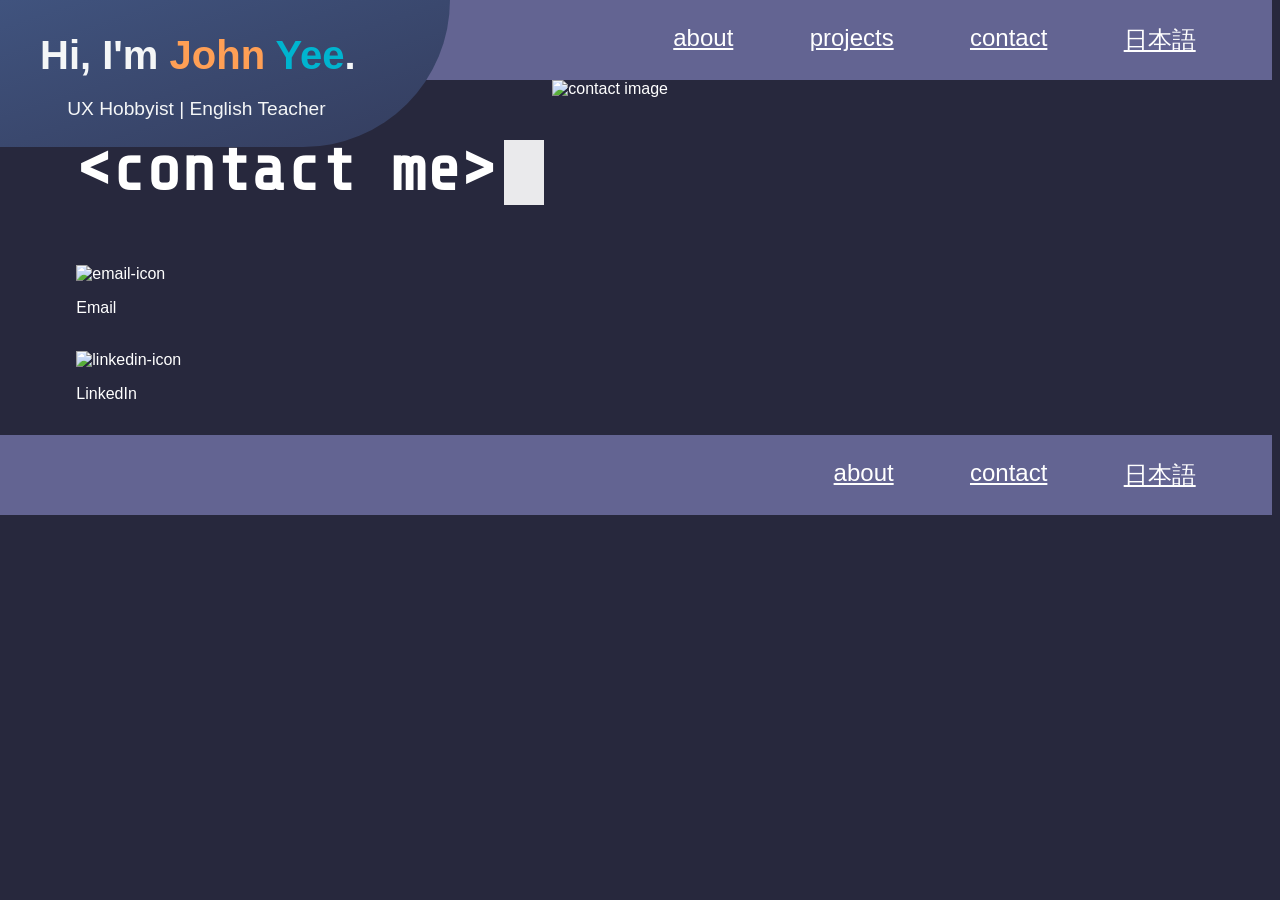
==== contact.html @ b0d940f4 "reorganizes .css and .js files, creates contact.html" ====
<html>
    <head>
        <title>John Yee</title>
        <link rel="preconnect" href="https://fonts.gstatic.com">
        <link href="https://fonts.googleapis.com/css2?family=Share+Tech+Mono&display=swap" rel="stylesheet">
        <link rel="stylesheet" href="/assets/styles.css">
    </head>

    <body>
        <header>
            <div class="logo">
                <h2>Hi, I'm <span class="first-name">John</span> <span class="last-name">Yee</span>.</h2>
                <p>UX Hobbyist | English Teacher</p>
            </div>

            <nav>
                <ul aria-role="presentation">
                    <li><a href="#about">About</a></li>
                    <li><a href="#projects">Projects</a></li>
                    <li><a href="">Contact</a></li>
                    <li><a href="">日本語</a></li>
                </ul>
            </nav>
        </header>

        <article class="contact" id="contact">
            <div class="contact-content">
                <div class="subheading">
                    <h2>&lt;contact me&gt;</h2>
                    <div class="white" id="white1"></div>
                </div>

                <div>
                    <div>
                        <img alt="email-icon">
                        <p>Email</p>
                    </div>
                    <br>
                    <div>
                        <img alt="linkedin-icon">
                        <p>LinkedIn</p>
                    </div>
                </div>
            </div>

            <img src="" alt="contact image">
        </article>

        <footer>
            <nav>
                <ul aria-role="presentation">
                    <li><a href="#about">About</a></li>
                    <li><a href="">Contact</a></li>
                    <li><a href="">日本語</a></li>
                </ul>
            </nav>
            <script src="assets/main.js"></script>
        </footer>
    </body>
</html>
---- assets/styles.css ----
html {
    font-size: 16px;
}

header {
    width: 100%;
    margin: 0 auto;
}

body {
    margin-top: 0;
    margin-left: 0;
    font-family:Arial, Helvetica, sans-serif;
    background-color: rgba(39,40,61,255);
    color: white;
}

.logo {
    position:absolute;
    width: 450px;
    height: auto;
    border-bottom-right-radius: 600px;
    background-image: linear-gradient(to bottom right, rgba(64,83,126,255), rgba(52,61,94,255));
    z-index: 2;
    color:rgb(244,246,247);
}

.logo h2 {
    font-size: 2.5em;
    margin-top: 1em 0;
    margin-left: 1em;
    margin-bottom: 0.5em;
    text-align: left;
}

.logo p {
    font-size: 1.2em;
    padding-left: 3.5em;
    margin-bottom: 1.4em;
}

.first-name {
    color: rgba(255,159,85,255);
}

.last-name {
    color: rgba(0,180,207,255);
}

nav {
    width: 100%;
    background-color: rgba(99,100,146,255);
}

nav ul {
    display: flex;
    justify-content: flex-end;
    list-style-type: none;
    margin-bottom: 0;
    padding: 1.5em 0;
}

li {
    margin-right: 6%;
    font-size: 1.5em;
    text-transform: lowercase;
}

li a {
    color: white;
}

.banner {
    display: flex;
    align-items: center;
    justify-content: space-between;
    width: 100%;
    height: 650px;
}

.banner-item {
    margin: 0 6%;
}

.banner-item h1 {
    font-size: 4em;
    border-top: white 2px solid;
    border-bottom: white 2px solid;
    padding: 0.5em 0;
}

.about, .contact {
    display: flex;
    width: 90%;
    margin: 0 auto;
    margin-left: 6%;
}

.about p, .project-explanation p {
    font-size: 2em;
    margin: 0;
    margin-left: 0.5em;
    margin-bottom: 0.5em;
    width: 90%;
}

#hyogo {
    color: rgba(0,155,121,255);
}

.icons {
    margin: 9%;
}

.subheading {
    display: flex;
}

.subheading h2 {
    font-family: "Share Tech Mono";
    font-size: 4rem;
}

.white {
    width: 40px;
    height:65px;
    background-color: white;
    opacity: 0.9;
    margin: 60px 0.5em;
}

.projects {
    color:white;
    width: 90%;
    margin: 0 6%;
}

.projects-bar {
    width: 50%;
    height: 70px;
    margin-bottom: 0;    
    display: flex;
    justify-content: space-around;
    align-items: flex-end;
    background-color: transparent;
}

.projects-bar button {
    width: 40%;
    padding: 1em;
    text-align: center;
    border-top-left-radius: 20px;
    border-top-right-radius: 20px;
    margin-bottom: 0;
    margin-right: 1em;
    margin-left: 1em;
    color:white;
    border:0;
}

.english {
    background: linear-gradient(rgba(105,173,192,255), rgba(85,162,182,255));
}

.web {
    background: linear-gradient(rgba(254,162,77,255), rgba(251,141,46,255));
}

button:focus {
    outline-color: rgba(85,162,182,255);
    -moz-outline-radius-topleft: 20px;
    -moz-outline-radius-topright: 20px;
}

.english, .web {
    font-size: 1.5em;
    border-top-left-radius: 25px;
    border-top-right-radius: 25px;
    height:60px;
}

.eng-item {
    background: linear-gradient(rgba(105,173,192,255), rgba(85,162,182,255));
    font-size: 2em;
    border-radius: 25px;
    border-top-left-radius: 15px;
    text-align: center;
    display:block;
}

.web-item {
    background: linear-gradient(rgba(254,162,77,255), rgba(251,141,46,255));
    font-size: 2em;
    border-radius: 25px;
    border-top-left-radius: 15px;
    text-align: center;
    display: none;
}
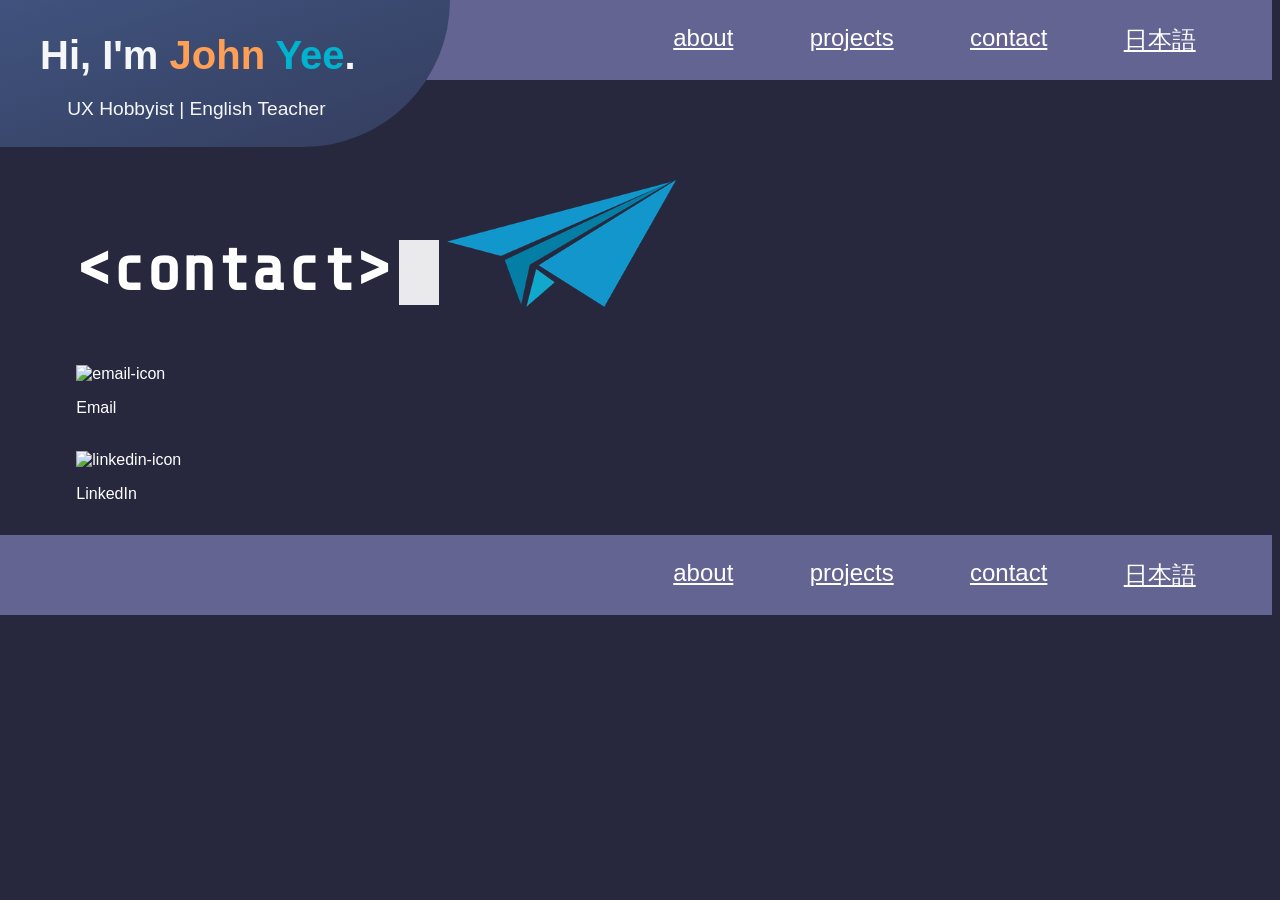
==== commit e21cfec6: "renames js files, adds js function to contact.html" ====
--- a/contact.html
+++ b/contact.html
@@ -1,33 +1,33 @@
 <html>
     <head>
-        <title>John Yee</title>
+        <title>Contact</title>
         <link rel="preconnect" href="https://fonts.gstatic.com">
         <link href="https://fonts.googleapis.com/css2?family=Share+Tech+Mono&display=swap" rel="stylesheet">
-        <link rel="stylesheet" href="/assets/styles.css">
+        <link rel="stylesheet" href="assets/styles.css">
     </head>
 
     <body>
         <header>
-            <div class="logo">
+            <div class="logo" onclick="location.href='index.html';" style="cursor: pointer;">
                 <h2>Hi, I'm <span class="first-name">John</span> <span class="last-name">Yee</span>.</h2>
                 <p>UX Hobbyist | English Teacher</p>
             </div>
 
             <nav>
                 <ul aria-role="presentation">
-                    <li><a href="#about">About</a></li>
-                    <li><a href="#projects">Projects</a></li>
+                    <li><a href="index.html#about">About</a></li>
+                    <li><a href="index.html#projects">Projects</a></li>
                     <li><a href="">Contact</a></li>
                     <li><a href="">日本語</a></li>
                 </ul>
             </nav>
         </header>
-
+        <div class="gap"></div>
         <article class="contact" id="contact">
             <div class="contact-content">
                 <div class="subheading">
-                    <h2>&lt;contact me&gt;</h2>
-                    <div class="white" id="white1"></div>
+                    <h2>&lt;contact&gt;</h2>
+                    <div class="white" id="white3"></div>
                 </div>
 
                 <div>
@@ -43,18 +43,19 @@
                 </div>
             </div>
 
-            <img src="" alt="contact image">
+            <img src="media/airplane.png" alt="contact image" width="20%" height="20%">
         </article>
 
         <footer>
             <nav>
                 <ul aria-role="presentation">
-                    <li><a href="#about">About</a></li>
+                    <li><a href="index.html#about">About</a></li>
+                    <li><a href="index.html#projects">Projects</a></li>
                     <li><a href="">Contact</a></li>
                     <li><a href="">日本語</a></li>
                 </ul>
             </nav>
-            <script src="assets/main.js"></script>
+            <script type="text/javascript" src="assets/contact.js"></script>
         </footer>
     </body>
 </html>
--- a/assets/styles.css
+++ b/assets/styles.css
@@ -195,4 +195,8 @@
     border-top-left-radius: 15px;
     text-align: center;
     display: none;
+}
+
+.gap {
+    height: 100px;
 }
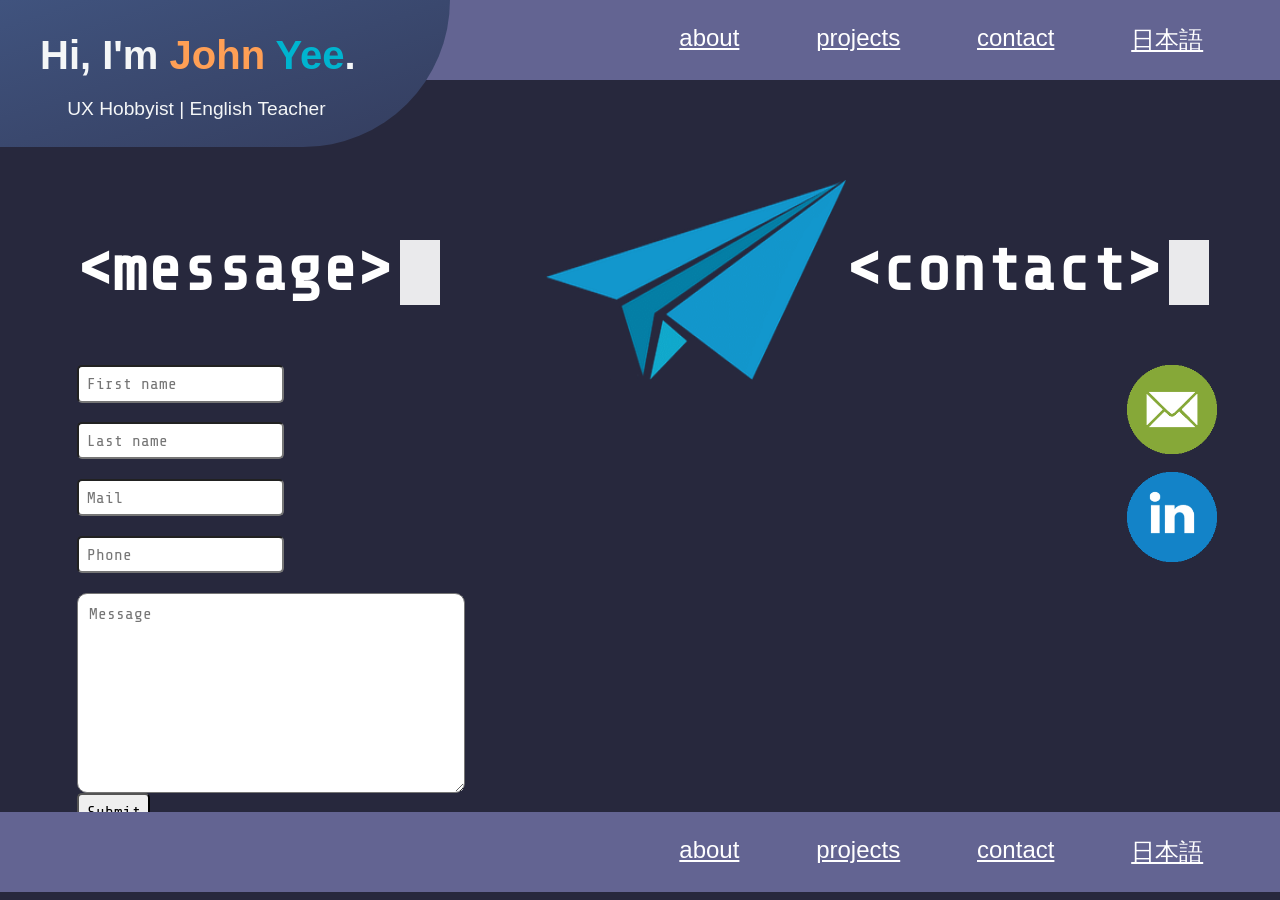
==== commit e3f6c190: "adds form, reformats contact page" ====
--- a/contact.html
+++ b/contact.html
@@ -22,28 +22,47 @@
                 </ul>
             </nav>
         </header>
+
         <div class="gap"></div>
+
         <article class="contact" id="contact">
+            <div class="contact-content">
+                <div class="subheading">
+                    <h2>&lt;message&gt;</h2>
+                    <div class="white" id="white3"></div>
+                </div>
+
+                <div class="form">
+                    <form action="action_page.php">
+                        <input type="text" id="fname" name="firstname" placeholder="First name">
+                        <input type="text" id="lname" name="lastname" placeholder="Last name">
+                        <br>
+                        <input type="text" id="mail" name="mail" placeholder="Mail">
+                        <input type="text" id="phone" name="phone" placeholder="Phone">
+                        <br>
+                        <textarea id="subject" name="subject" placeholder="Message"></textarea>
+                        <br>
+                        <input type="submit" value="Submit">
+                    </form>
+                </div>
+            </div>
+
+            <img class="airplane" src="media/airplane.png" alt="contact image" width="300px" height="200px">
+
             <div class="contact-content">
                 <div class="subheading">
                     <h2>&lt;contact&gt;</h2>
                     <div class="white" id="white3"></div>
                 </div>
 
-                <div>
-                    <div>
-                        <img alt="email-icon">
-                        <p>Email</p>
-                    </div>
-                    <br>
-                    <div>
-                        <img alt="linkedin-icon">
-                        <p>LinkedIn</p>
-                    </div>
+                <div class="email">
+                    <a href="https://www.google.com" target="_blank"><img src="media/email-icon.png" alt="email-icon" width="90px"></a>
+                </div>
+                <br>
+                <div class="linkedin">
+                    <a href="https://www.linkedin.com/in/johnpyee" target="_blank"><img src="media/linkedin-icon.png" alt="linkedin-icon" width="90px"></a>
                 </div>
             </div>
-
-            <img src="media/airplane.png" alt="contact image" width="20%" height="20%">
         </article>
 
         <footer>
--- a/assets/styles.css
+++ b/assets/styles.css
@@ -13,12 +13,14 @@
     font-family:Arial, Helvetica, sans-serif;
     background-color: rgba(39,40,61,255);
     color: white;
+    position:relative;
+    width: 100%;
 }
 
 .logo {
     position:absolute;
     width: 450px;
-    height: auto;
+    height: 147px;
     border-bottom-right-radius: 600px;
     background-image: linear-gradient(to bottom right, rgba(64,83,126,255), rgba(52,61,94,255));
     z-index: 2;
@@ -66,7 +68,7 @@
     text-transform: lowercase;
 }
 
-li a {
+a {
     color: white;
 }
 
@@ -199,4 +201,45 @@
 
 .gap {
     height: 100px;
+}
+
+.airplane {
+    margin-left: 7%;
+}
+
+.email, .linkedin {
+    text-align: right;
+}
+
+.email p {
+    margin-left: 3%;
+    font-family: "Share Tech Mono";
+    font-size: 1.7em;
+}
+
+.contact {
+    display: flex;
+}
+
+input {
+    font-family: "Share Tech Mono";
+    margin-bottom: 5%;
+    padding: 2% 2%;
+    font-size: 1em;
+    border-radius: 5px;
+}
+
+textarea {
+    font-family: "Share Tech Mono";
+    font-size: 1em;
+    padding: 3%;
+    width: 100%;
+    height: 200px;
+    border-radius: 10px;
+}
+
+footer {
+    position:absolute;
+    bottom:0;
+    width:100%
 }
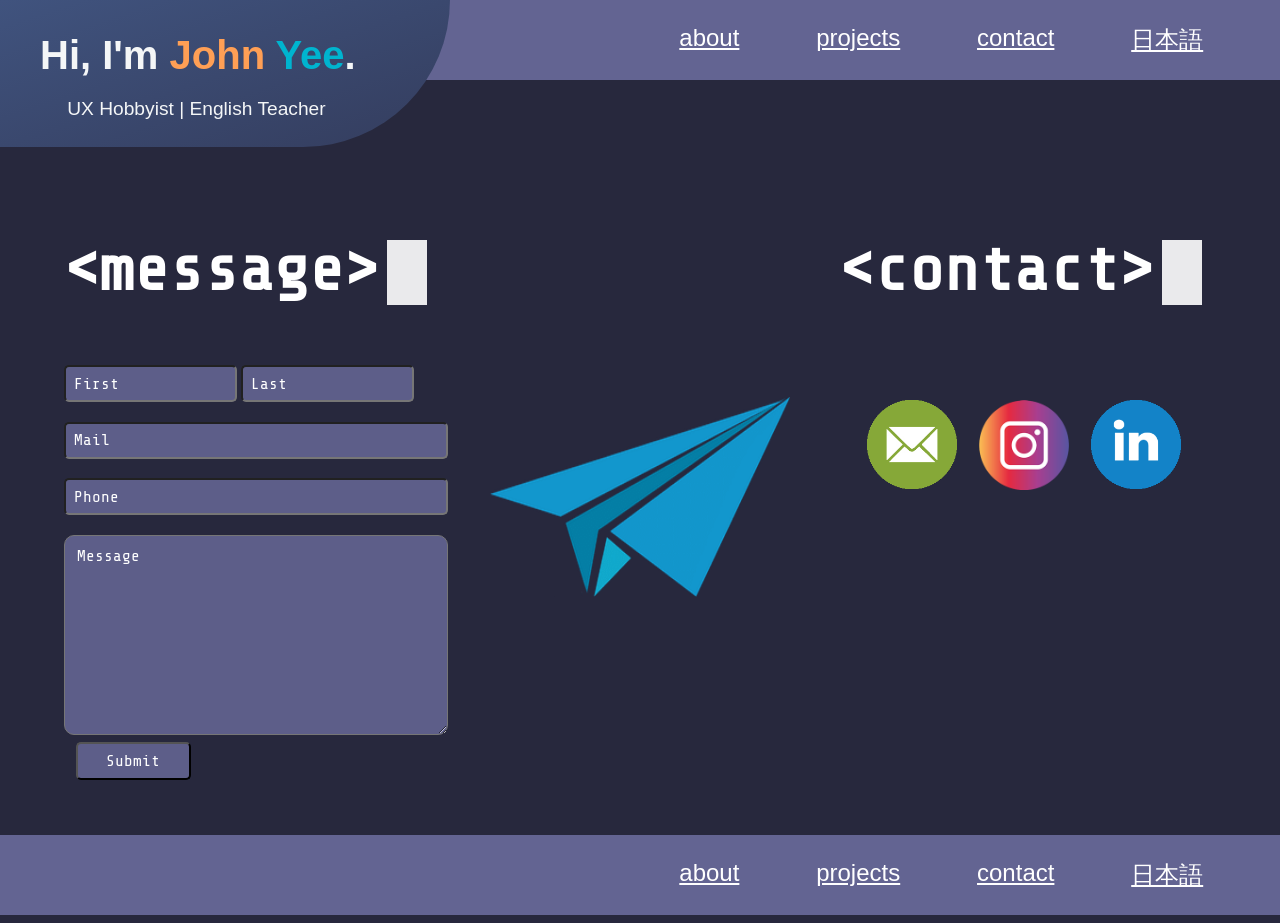
==== commit 6a0c4fe8: "updates contact page" ====
--- a/contact.html
+++ b/contact.html
@@ -26,7 +26,7 @@
         <div class="gap"></div>
 
         <article class="contact" id="contact">
-            <div class="contact-content">
+            <div class="form-content">
                 <div class="subheading">
                     <h2>&lt;message&gt;</h2>
                     <div class="white" id="white3"></div>
@@ -34,15 +34,16 @@
 
                 <div class="form">
                     <form action="action_page.php">
-                        <input type="text" id="fname" name="firstname" placeholder="First name">
-                        <input type="text" id="lname" name="lastname" placeholder="Last name">
+                        <input type="text" id="fname" name="firstname" placeholder="First">
+                        <input type="text" id="lname" name="lastname" placeholder="Last">
                         <br>
                         <input type="text" id="mail" name="mail" placeholder="Mail">
+                        <br>
                         <input type="text" id="phone" name="phone" placeholder="Phone">
                         <br>
                         <textarea id="subject" name="subject" placeholder="Message"></textarea>
                         <br>
-                        <input type="submit" value="Submit">
+                        <input id="submit" type="submit" value="Submit">
                     </form>
                 </div>
             </div>
@@ -52,18 +53,24 @@
             <div class="contact-content">
                 <div class="subheading">
                     <h2>&lt;contact&gt;</h2>
-                    <div class="white" id="white3"></div>
+                    <div class="white" id="white4"></div>
                 </div>
 
-                <div class="email">
-                    <a href="https://www.google.com" target="_blank"><img src="media/email-icon.png" alt="email-icon" width="90px"></a>
-                </div>
-                <br>
-                <div class="linkedin">
-                    <a href="https://www.linkedin.com/in/johnpyee" target="_blank"><img src="media/linkedin-icon.png" alt="linkedin-icon" width="90px"></a>
+                <div class="icons">
+                    <div class="email">
+                        <a href="https://www.google.com" target="_blank"><img src="media/email-icon.png" alt="email-icon" width="90px"></a>
+                    </div>
+                    <div class="insta">
+                        <a href="https://www.instagram.com" target="_blank"><img src="media/insta.png" width="90px"></a>
+                    </div>
+                    <div class="linkedin">
+                        <a href="https://www.linkedin.com/in/johnpyee" target="_blank"><img src="media/linkedin-icon.png" alt="linkedin-icon" width="90px"></a>
+                    </div>
                 </div>
             </div>
         </article>
+
+        <div class="gap"></div>
 
         <footer>
             <nav>
--- a/assets/styles.css
+++ b/assets/styles.css
@@ -204,21 +204,20 @@
 }
 
 .airplane {
-    margin-left: 7%;
-}
-
-.email, .linkedin {
-    text-align: right;
-}
-
-.email p {
-    margin-left: 3%;
-    font-family: "Share Tech Mono";
-    font-size: 1.7em;
+    display: flex;
+    justify-self: center;
+    align-self: center;
 }
 
 .contact {
-    display: flex;
+    display: grid;
+    grid-template-columns: 1fr 1fr 1fr;;
+    margin: 0 auto;
+}
+
+.contact-content .subheading {
+    display: flex;
+    justify-content: center;  
 }
 
 input {
@@ -227,6 +226,20 @@
     padding: 2% 2%;
     font-size: 1em;
     border-radius: 5px;
+    width: 100%;
+    background-color: rgba(99,100,146,0.9);
+}
+
+#fname, #lname {
+    width: 45%;
+}
+
+#submit {
+    background-image: rgb(18,150,203);
+    justify-self: right;
+    margin-left: 3%;
+    width: 30%;
+    color: white;
 }
 
 textarea {
@@ -236,10 +249,25 @@
     width: 100%;
     height: 200px;
     border-radius: 10px;
+    margin-bottom: 2%;
+    background-color: rgba(99,100,146,0.9);
+}
+
+::placeholder {
+    color: white;
+}
+
+textarea:focus, input:focus {
+    color: white;
+}
+
+.icons {
+    display: flex;
+    justify-content: space-between;
 }
 
 footer {
-    position:absolute;
-    bottom:0;
-    width:100%
+    position: absolute;
+    bottom: 0;
+    width: 100%;
 }
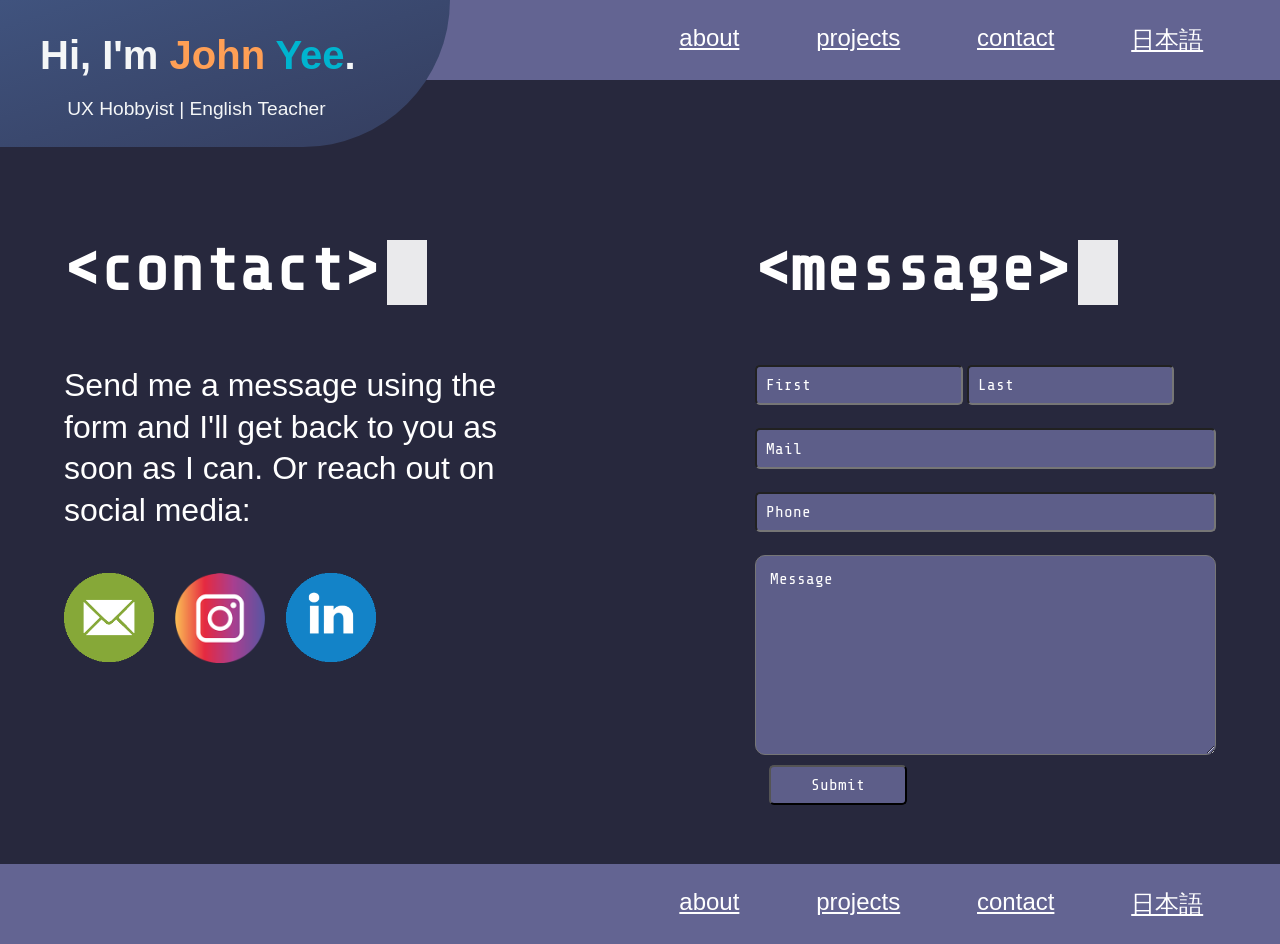
==== commit 6e0e05c3: "adds media queries to index.html, contact.html" ====
--- a/contact.html
+++ b/contact.html
@@ -4,6 +4,7 @@
         <link rel="preconnect" href="https://fonts.gstatic.com">
         <link href="https://fonts.googleapis.com/css2?family=Share+Tech+Mono&display=swap" rel="stylesheet">
         <link rel="stylesheet" href="assets/styles.css">
+        <meta name="viewport" content="width=device-width, initial-scale=1, minimum-scale=1" />
     </head>
 
     <body>
@@ -26,6 +27,29 @@
         <div class="gap"></div>
 
         <article class="contact" id="contact">
+            <div class="contact-content">
+                <div class="subheading">
+                    <h2>&lt;contact&gt;</h2>
+                    <div class="white" id="white4"></div>
+                </div>
+
+                <p>Send me a message using the form and I'll get back to you as soon as I can. Or reach out on social media:</p>
+
+                <div class="icons">
+                    <div class="email">
+                        <a href="https://www.google.com" target="_blank"><img src="media/email-icon.png" alt="email-icon" width="90px"></a>
+                    </div>
+                    <div class="insta">
+                        <a href="https://www.instagram.com" target="_blank"><img src="media/insta.png" width="90px"></a>
+                    </div>
+                    <div class="linkedin">
+                        <a href="https://www.linkedin.com/in/johnpyee" target="_blank"><img src="media/linkedin-icon.png" alt="linkedin-icon" width="90px"></a>
+                    </div>
+                </div>
+            </div>
+
+            <div></div>
+
             <div class="form-content">
                 <div class="subheading">
                     <h2>&lt;message&gt;</h2>
@@ -47,27 +71,6 @@
                     </form>
                 </div>
             </div>
-
-            <img class="airplane" src="media/airplane.png" alt="contact image" width="300px" height="200px">
-
-            <div class="contact-content">
-                <div class="subheading">
-                    <h2>&lt;contact&gt;</h2>
-                    <div class="white" id="white4"></div>
-                </div>
-
-                <div class="icons">
-                    <div class="email">
-                        <a href="https://www.google.com" target="_blank"><img src="media/email-icon.png" alt="email-icon" width="90px"></a>
-                    </div>
-                    <div class="insta">
-                        <a href="https://www.instagram.com" target="_blank"><img src="media/insta.png" width="90px"></a>
-                    </div>
-                    <div class="linkedin">
-                        <a href="https://www.linkedin.com/in/johnpyee" target="_blank"><img src="media/linkedin-icon.png" alt="linkedin-icon" width="90px"></a>
-                    </div>
-                </div>
-            </div>
         </article>
 
         <div class="gap"></div>
--- a/assets/styles.css
+++ b/assets/styles.css
@@ -1,3 +1,4 @@
+
 html {
     font-size: 16px;
 }
@@ -15,6 +16,8 @@
     color: white;
     position:relative;
     width: 100%;
+    max-width: 2030px;
+    margin: 0 auto;
 }
 
 .logo {
@@ -81,7 +84,7 @@
 }
 
 .banner-item {
-    margin: 0 6%;
+    margin: 0 4%;
 }
 
 .banner-item h1 {
@@ -121,6 +124,16 @@
 .subheading h2 {
     font-family: "Share Tech Mono";
     font-size: 4rem;
+}
+
+.skills1 li {
+    font-style: italic;
+    font-size: 2em;
+    margin-bottom: 1em;
+}
+
+.skills2 {
+    display: none;
 }
 
 .white {
@@ -211,13 +224,14 @@
 
 .contact {
     display: grid;
-    grid-template-columns: 1fr 1fr 1fr;;
+    grid-template-columns: 2fr 1fr 2fr;;
     margin: 0 auto;
 }
 
-.contact-content .subheading {
-    display: flex;
-    justify-content: center;  
+.contact-content p {
+    font-size: 2em;
+    line-height: 1.3;
+    margin-top: 0;
 }
 
 input {
@@ -228,6 +242,7 @@
     border-radius: 5px;
     width: 100%;
     background-color: rgba(99,100,146,0.9);
+    color:white;
 }
 
 #fname, #lname {
@@ -251,6 +266,7 @@
     border-radius: 10px;
     margin-bottom: 2%;
     background-color: rgba(99,100,146,0.9);
+    color:white;
 }
 
 ::placeholder {
@@ -262,12 +278,76 @@
 }
 
 .icons {
-    display: flex;
-    justify-content: space-between;
+    display:flex;
+    margin-left:0;
+}
+
+.email, .insta {
+    margin-right: 5%;
 }
 
 footer {
     position: absolute;
     bottom: 0;
     width: 100%;
-}+}
+
+@media only screen and (max-width: 1080px) {
+    .banner {
+        display: block;
+        margin-top: 100px;
+        height: auto;
+    }
+
+    .banner h1 {
+        font-size: 6.5vw;
+        text-align: center;
+    }
+
+    .banner img {
+        display: block;
+        width: 85%;
+        margin: 0 auto;
+    }
+
+    .about img {
+        margin-top: 50px;
+    }
+    .skills1 {
+        display: none;
+    }
+    .skills2 {
+        display: block;
+        margin-left: 7%;
+        font-size: 2em;
+        width: 90%
+    }
+    .skills2 li {
+        font-size: 1em;
+        font-style: italic;
+        padding-right: 1em;
+        margin-bottom: 1em;
+    }
+    .skills2 ul {
+        display: flex;
+        flex-wrap: wrap;
+    }
+}
+
+@media only screen and (max-width: 610px) {
+    .about img {
+        width: 40%;
+    }
+}
+
+@media only screen and (max-width: 465px) {
+    .about img {
+        display: none;
+    }
+}
+
+@media only screen and (max-width: 845px) {
+    .contact {
+        display: block;
+    }
+}
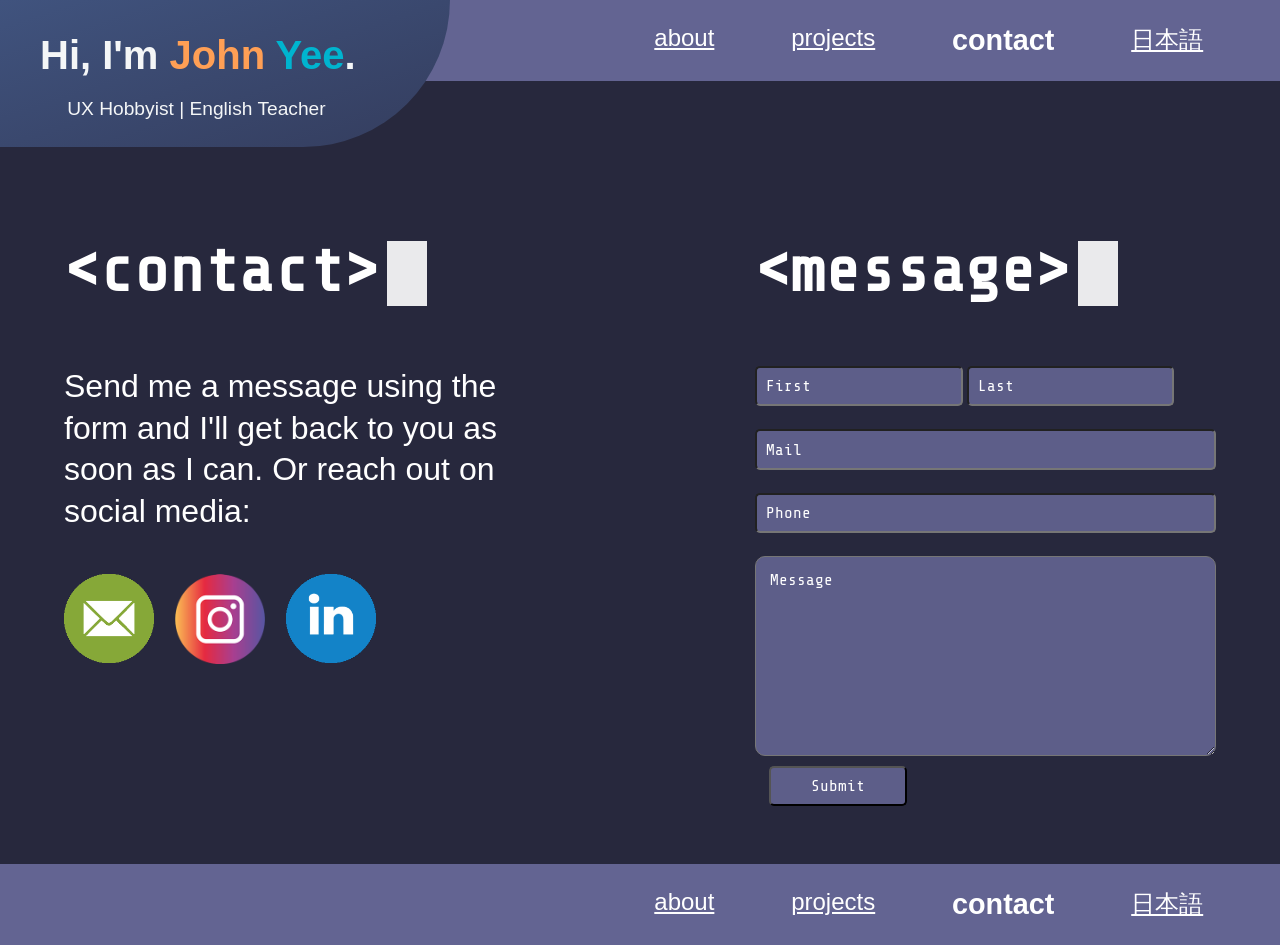
==== commit 310b986d: "updates contact link, shin-onsen links to website in different window" ====
--- a/contact.html
+++ b/contact.html
@@ -14,11 +14,26 @@
                 <p>UX Hobbyist | English Teacher</p>
             </div>
 
-            <nav>
+            <nav class="top-nav">
                 <ul aria-role="presentation">
                     <li><a href="index.html#about">About</a></li>
                     <li><a href="index.html#projects">Projects</a></li>
-                    <li><a href="">Contact</a></li>
+                    <li><a style="font-weight: bold; font-size: 1.2em;">Contact</a></li>
+                    <li><a href="">日本語</a></li>
+                </ul>
+            </nav>
+
+            <nav class="mobile-nav">
+                <div class="hamburger-open">
+                    <p id="hamburger-open">≡</p>
+                </div>
+                <div class="hamburger-close">
+                    <p id="hamburger-close">≡</p>
+                </div>
+                <ul id="mobile-nav-menu" aria-role="presentation">
+                    <li><a href="#about">About</a></li>
+                    <li><a href="#projects">Projects</a></li>
+                    <li style="margin-top: 0.5em; margin-bottom: 0.5em; font-weight: bold;"><a>Contact</a></li>
                     <li><a href="">日本語</a></li>
                 </ul>
             </nav>
@@ -80,7 +95,7 @@
                 <ul aria-role="presentation">
                     <li><a href="index.html#about">About</a></li>
                     <li><a href="index.html#projects">Projects</a></li>
-                    <li><a href="">Contact</a></li>
+                    <li><a style="font-weight: bold; font-size: 1.2em;">Contact</a></li>
                     <li><a href="">日本語</a></li>
                 </ul>
             </nav>
--- a/assets/styles.css
+++ b/assets/styles.css
@@ -17,7 +17,12 @@
     position:relative;
     width: 100%;
     max-width: 2030px;
+    min-width: 310px;
     margin: 0 auto;
+}
+
+a {
+    color: white;
 }
 
 .logo {
@@ -26,7 +31,7 @@
     height: 147px;
     border-bottom-right-radius: 600px;
     background-image: linear-gradient(to bottom right, rgba(64,83,126,255), rgba(52,61,94,255));
-    z-index: 2;
+    z-index: 5;
     color:rgb(244,246,247);
 }
 
@@ -71,8 +76,53 @@
     text-transform: lowercase;
 }
 
-a {
-    color: white;
+.hamburger-open {
+    display: flex;
+    justify-content: flex-end;
+}
+
+#hamburger-open {
+    display: block;
+    margin-right:0;
+    padding: 2% 5%;
+    cursor: pointer;
+}
+
+.hamburger-close {
+    display: flex;
+    justify-content: flex-end;
+}
+
+#hamburger-close {
+    display: none;
+    margin-right:0;
+    padding: 2% 5%;
+    justify-content: flex-end;
+    background-color: rgba(39,40,61,255);
+    cursor: pointer;
+}
+
+.mobile-nav p {
+    font-size: 4em;
+    text-align: right;
+    padding:0.3em 0;
+    margin:0;
+    margin-right:5%;
+}
+
+.mobile-nav ul {
+    background-color: rgba(99,100,146,255);
+    margin: 0;
+    padding-right: 3%;
+    line-height: 1.5;
+    width: 40%;
+    position:absolute; 
+    text-align: right;
+    display: block;
+    right:0;
+    opacity: 0.9;
+    display: none;
+    z-index: 2;
 }
 
 .banner {
@@ -179,6 +229,7 @@
 
 .web {
     background: linear-gradient(rgba(254,162,77,255), rgba(251,141,46,255));
+    font-family: "Share Tech Mono";
 }
 
 button:focus {
@@ -194,22 +245,33 @@
     height:60px;
 }
 
-.eng-item {
+.eng-folder {
     background: linear-gradient(rgba(105,173,192,255), rgba(85,162,182,255));
+    display:grid;
+}
+
+.web-folder {
+    background: linear-gradient(rgba(254,162,77,255), rgba(251,141,46,255));
+    display: none;
+    font-family: "Share Tech Mono";
+}
+
+.eng-folder, .web-folder {
+    grid-template-columns: 1fr 2fr;
+    padding: 4%;
     font-size: 2em;
     border-radius: 25px;
     border-top-left-radius: 15px;
-    text-align: center;
-    display:block;
-}
-
-.web-item {
-    background: linear-gradient(rgba(254,162,77,255), rgba(251,141,46,255));
-    font-size: 2em;
-    border-radius: 25px;
-    border-top-left-radius: 15px;
-    text-align: center;
-    display: none;
+}
+
+.eng-folder p, .web-folder p {
+    font-size: 0.8em;
+}
+
+.eng-folder img, .web-folder img {
+    width: 90%;
+    margin: 0 auto;
+    border-radius: 20%;
 }
 
 .gap {
@@ -334,20 +396,108 @@
     }
 }
 
+@media only screen and (max-width: 980px) {
+    .top-nav {
+        display:none;
+    }
+    .contact {
+        display: block;
+    }
+}
+
+@media only screen and (min-width: 981px) {
+    .mobile-nav {
+        display: none;
+    }
+}
+
+@media only screen and (max-width: 750px) {
+    .projects-bar button {
+        font-size: 1.1em;
+    }
+}
+
 @media only screen and (max-width: 610px) {
     .about img {
         width: 40%;
     }
+    
+    .logo {
+        width: 250px;
+        height: 100px;
+    }
+
+    .logo h2 {
+        font-size: 1.4em;
+        margin: 7% 5%;
+    }
+    
+    .logo p {
+        font-size: 0.8em;
+        padding: 0;
+        margin: 5% 5%;
+    }
 }
 
 @media only screen and (max-width: 465px) {
+    
+    .gap {
+        height: 50px;
+    }
+
+    .banner h1 {
+        font-size: 10vw;
+        text-align: center;
+    }
+    
     .about img {
         display: none;
     }
-}
-
-@media only screen and (max-width: 845px) {
-    .contact {
-        display: block;
-    }
-}
+
+    .subheading h2 {
+        font-size: 3rem;
+    }
+
+    .white {
+        width: 30px;
+        height:50px;
+        margin: 45px 0.5em;
+    }
+
+    .about p, .project-explanation p {
+        font-size: 1.5em;
+    }
+
+    .about-content {
+        font-size: 0.9em;
+    }
+
+    .skills2 {
+        font-size: 1.4em;
+    }
+
+    .projects-bar {
+        width: 90%;
+        height: 70px;
+        margin-bottom: 0;    
+        display: flex;
+        justify-content: space-around;
+        align-items: flex-end;
+        background-color: transparent;
+    }
+
+    .eng-folder, .web-folder {
+        font-size: 1.8em;
+    }
+
+    .contact-content {
+        font-size: 1em;
+    }
+    
+
+
+    footer {
+        font-size: 0.7em;
+    }
+}
+
